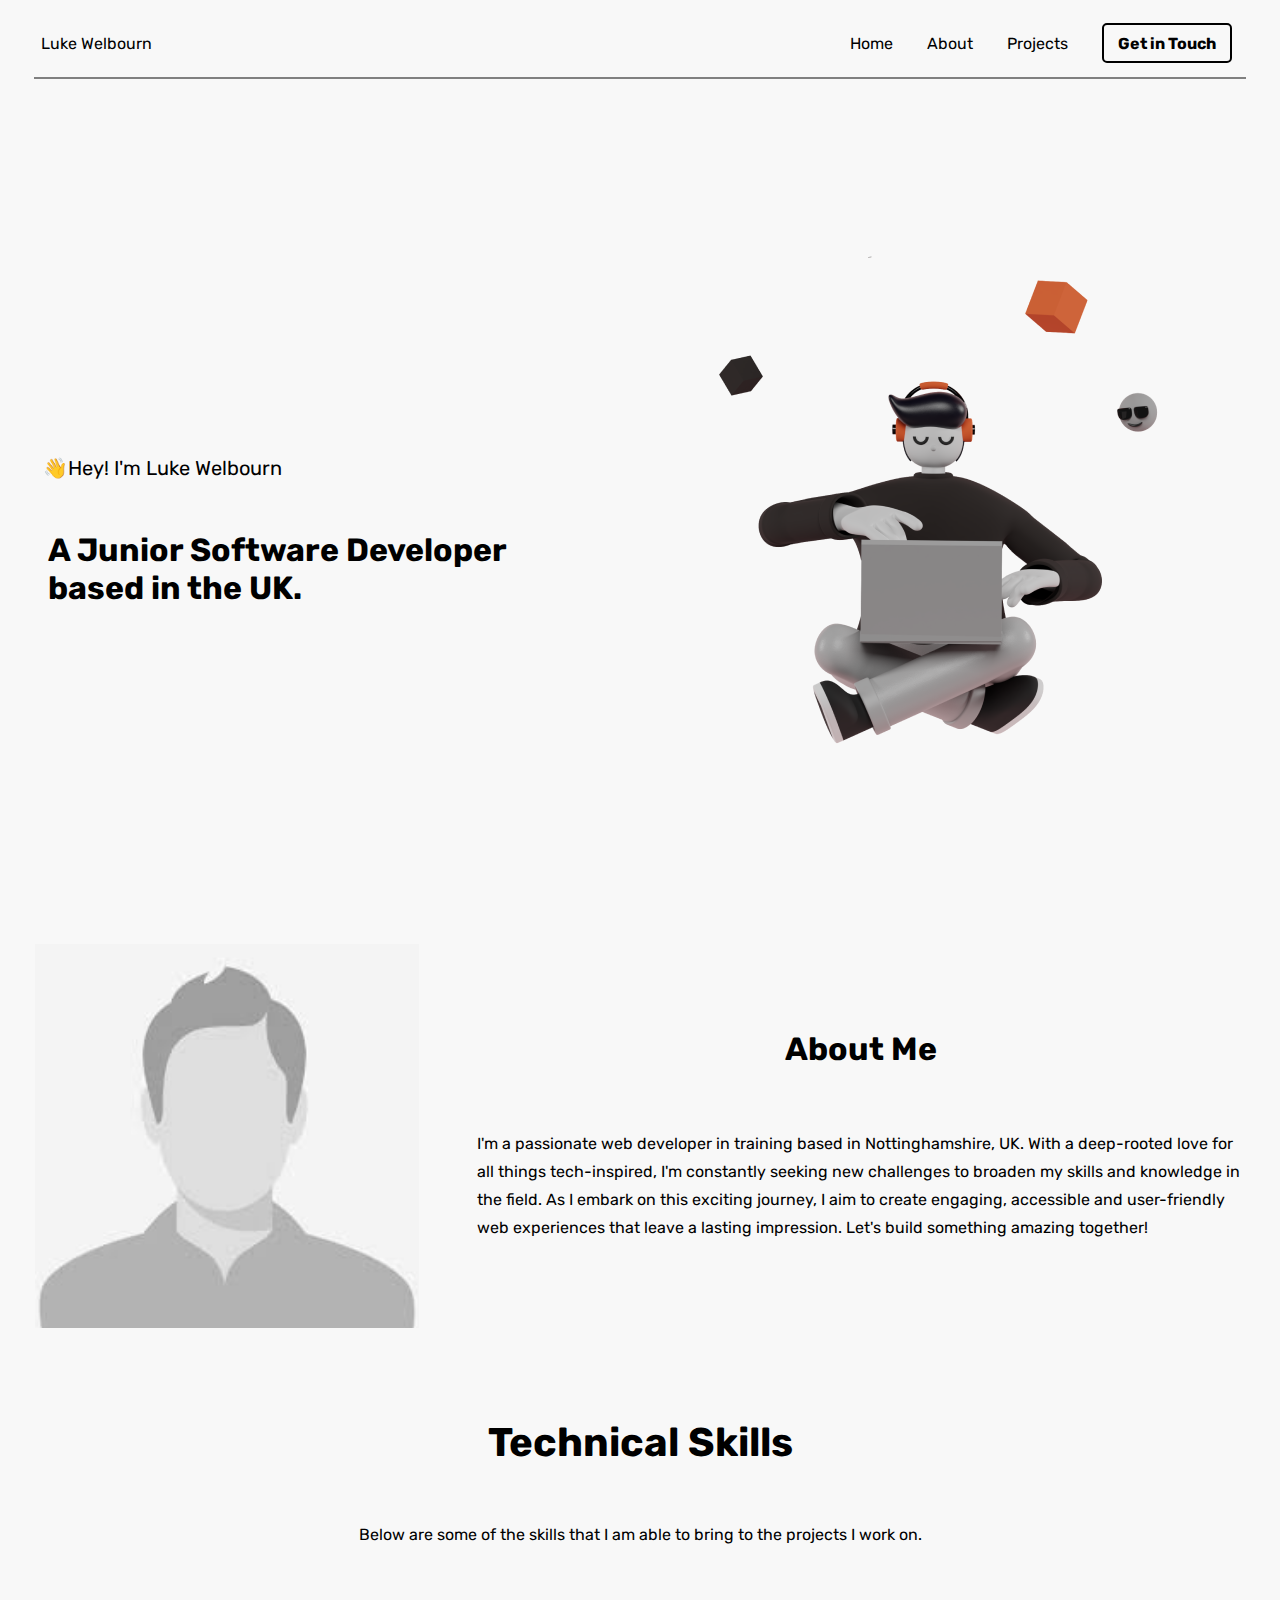
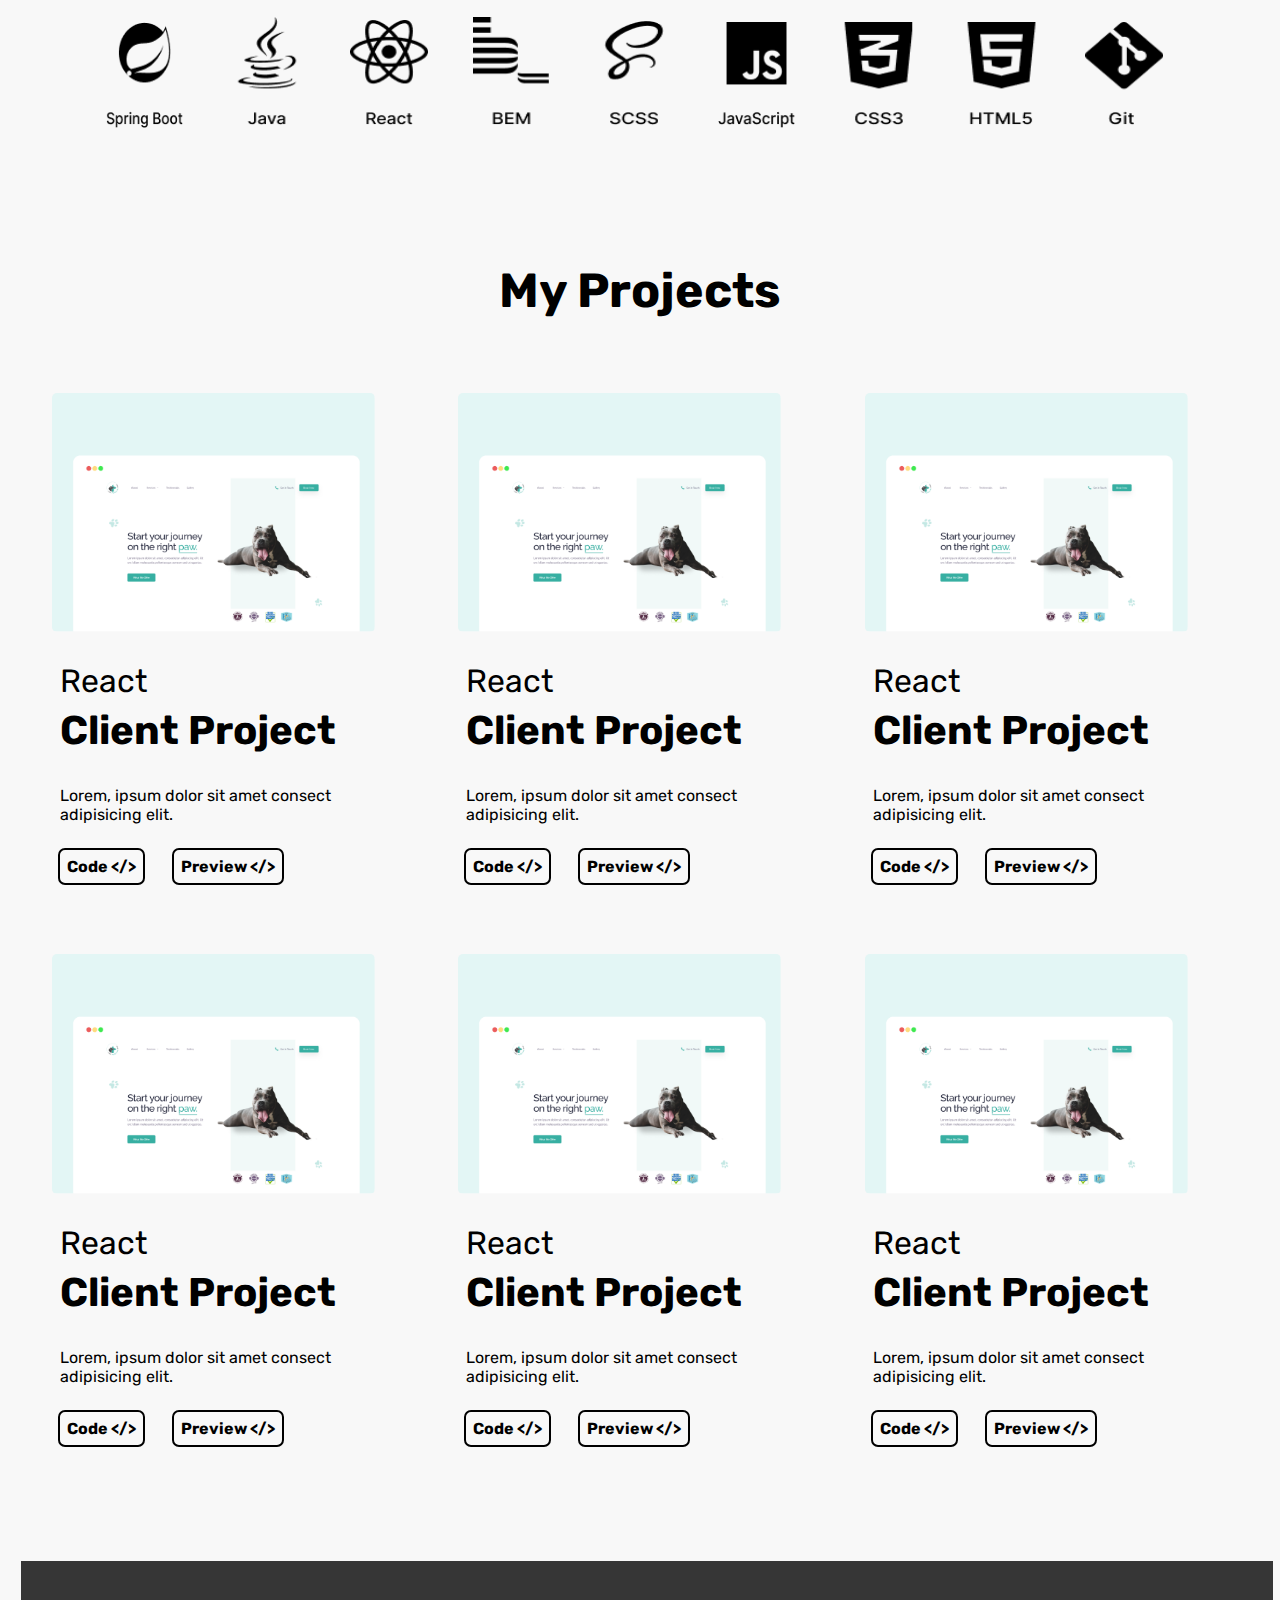
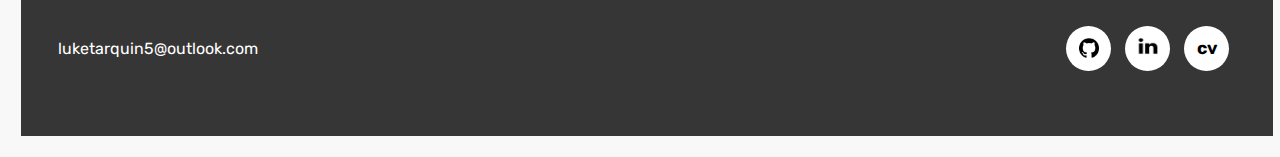
==== index.html @ aa52b71a "moved files" ====
<!DOCTYPE html>
<html lang="en">
  <head>
    <meta charset="UTF-8" />
    <meta name="viewport" content="width=device-width, initial-scale=1.0" />
    <title>Personal-Project-1</title>
    <link rel="stylesheet" href="style.css" />
  </head>

  <body>
    <header>
      <p>Luke Welbourn</p>
      <nav>
        <a href="#">Home</a>
        <a href="#">About</a>
        <a href="#">Projects</a>
        <a href="#" id="nav__getintouch">Get in Touch</a>
      </nav>
    </header>

    <section class="summary">
      <div class="summary__leftSide">
        <div class="summary__mobileHeader">
          <p>&#128075;Hey! I'm Luke Welbourn</p>
          <div class="summary__burgerIcon">
            <img src="./images/burger-icon.png" alt="drop down menu icon" />
          </div>
        </div>
        <h1 class="summary__headline">
          A Junior Software Developer based in the UK.
        </h1>
      </div>
      <div class="desktop-only">
        <img src="./images/esper.png" alt="powerful esper" />
      </div>
    </section>

    <main>
      <section class="aboutMe">
        <div class="aboutMe__imageDiv1">
          <img src="./images/placeholder.jpg" alt="picture of luke welbourn" />
        </div>
        <div class="aboutMe__rightSideDesktop">
          <h2>About Me</h2>
          <div class="aboutMe__imageDiv2">
            <img
              src="./images/placeholder.jpg"
              alt="picture of luke welbourn"
            />
          </div>
          <p>
            I'm a passionate web developer in training based in Nottinghamshire,
            UK. With a deep-rooted love for all things tech-inspired, I'm
            constantly seeking new challenges to broaden my skills and knowledge
            in the field. As I embark on this exciting journey, I aim to create
            engaging, accessible and user-friendly web experiences that leave a
            lasting impression. Let's build something amazing together!
          </p>
        </div>
      </section>

      <section class="technicalSkills">
        <h2>Technical Skills</h2>
        <p>
          Below are some of the skills that I am able to bring to the projects I
          work on.
        </p>
        <div class="technicalSkills__icons">
          <div>
            <img src="./images/Skill=Spring Boot.png" alt="git icon" />
          </div>
          <div><img src="./images/Skill=Java.png" alt="git icon" /></div>
          <div><img src="./images/Skill=React.png" alt="git icon" /></div>
          <div><img src="./images/Skill=BEM.png" alt="git icon" /></div>
          <div><img src="./images/Skill=SCSS.png" alt="git icon" /></div>
          <div>
            <img src="./images/Skill=JavaScript.png" alt="git icon" />
          </div>
          <div><img src="./images/Skill=CSS3.png" alt="git icon" /></div>
          <div><img src="./images/Skill=HTML5.png" alt="git icon" /></div>
          <div><img src="./images/Skill=Git.png" alt="git icon" /></div>
        </div>
      </section>

      <section class="projects">
        <h2 class="projects__header">My Projects</h2>

        <div class="project__holder">
          <div class="project__card">
            <div class="project__image">
              <img src="./images/dog.png" alt="project 1" />
            </div>
            <p class="project__reactHeader">React</p>
            <p class="project__clientHeader">Client Project</p>
            <p>Lorem, ipsum dolor sit amet consect adipisicing elit.</p>
            <div class="project__button">
              <a href="#" class="project__tag">Code &lt;/&gt;</a>
              <a href="#" class="project__tag">Preview &lt;/&gt;</a>
            </div>
          </div>

          <div class="project__card">
            <div class="project__image">
              <img src="./images/dog.png" alt="project 1" />
            </div>
            <p class="project__reactHeader">React</p>
            <p class="project__clientHeader">Client Project</p>
            <p>Lorem, ipsum dolor sit amet consect adipisicing elit.</p>
            <div class="project__button">
              <a href="#" class="project__tag">Code &lt;/&gt;</a>
              <a href="#" class="project__tag">Preview &lt;/&gt;</a>
            </div>
          </div>

          <div class="project__card">
            <div class="project__image">
              <img src="./images/dog.png" alt="project 1" />
            </div>
            <p class="project__reactHeader">React</p>
            <p class="project__clientHeader">Client Project</p>
            <p>Lorem, ipsum dolor sit amet consect adipisicing elit.</p>
            <div class="project__button">
              <a href="#" class="project__tag">Code &lt;/&gt;</a>
              <a href="#" class="project__tag">Preview &lt;/&gt;</a>
            </div>
          </div>

          <div class="project__card">
            <div class="project__image">
              <img src="./images/dog.png" alt="project 1" />
            </div>
            <p class="project__reactHeader">React</p>
            <p class="project__clientHeader">Client Project</p>
            <p>Lorem, ipsum dolor sit amet consect adipisicing elit.</p>
            <div class="project__button">
              <a href="#" class="project__tag">Code &lt;/&gt;</a>
              <a href="#" class="project__tag">Preview &lt;/&gt;</a>
            </div>
          </div>

          <div class="project__card">
            <div class="project__image">
              <img src="./images/dog.png" alt="project 1" />
            </div>
            <p class="project__reactHeader">React</p>
            <p class="project__clientHeader">Client Project</p>
            <p>Lorem, ipsum dolor sit amet consect adipisicing elit.</p>
            <div class="project__button">
              <a href="#" class="project__tag">Code &lt;/&gt;</a>
              <a href="#" class="project__tag">Preview &lt;/&gt;</a>
            </div>
          </div>

          <div class="project__card">
            <div class="project__image">
              <img src="./images/dog.png" alt="project 1" />
            </div>
            <p class="project__reactHeader">React</p>
            <p class="project__clientHeader">Client Project</p>
            <p>Lorem, ipsum dolor sit amet consect adipisicing elit.</p>
            <div class="project__button">
              <a href="#" class="project__tag">Code &lt;/&gt;</a>
              <a href="#" class="project__tag">Preview &lt;/&gt;</a>
            </div>
          </div>
        </div>
      </section>
    </main>

    <footer>
      <div class="footer__links">
        <div class="footer__images" id="footer__github">
          <img src="./images/git hub icon.png" alt="git hub icon" />
        </div>
        <div class="footer__images" id="footer__linkedin">
          <img src="./images/linked in icon.png" alt="linked in icon" />
        </div>
        <p>cv</p>
      </div>

      <p>luketarquin5@outlook.com</p>
    </footer>
  </body>
</html>
---- style.css ----
@import url("https://fonts.googleapis.com/css2?family=Rubik&display=swap");
* {
  margin: 7px;
  padding: 0;
  box-sizing: border-box;
  font-family: "Rubik", sans-serif;
}

header {
  display: none;
}

@media screen and (min-width: 1024px) {
  header {
    display: flex;
    justify-content: space-between;
    align-items: center;
    margin: 20px;
    margin-top: -5px;
    padding-top: 0px;
    border-bottom: 2px solid grey;
  }
}
body {
  display: flex;
  flex-direction: column;
  gap: 50px;
  background-color: rgb(248, 248, 248);
}

.summary {
  margin: 20px;
  padding-top: 20px;
}
.summary .desktop-only {
  display: none;
}
.summary .summary__headline {
  padding-top: 30px;
  font-size: 3em;
}
.summary .summary__mobileHeader {
  display: flex;
  justify-content: space-between;
}
.summary .summary__mobileHeader p {
  display: grid;
  align-items: center;
  margin-left: -5px;
  font-size: 1.25em;
}
.summary .summary__mobileHeader .summary__burgerIcon {
  width: 10vw;
  height: auto;
  display: grid;
  justify-content: center;
  align-items: center;
  margin-top: -5px;
}
.summary .summary__mobileHeader .summary__burgerIcon img {
  width: 10vw;
  height: auto;
}

@media screen and (min-width: 1024px) {
  .summary {
    display: flex;
    height: 684px;
    justify-content: space-evenly;
  }
  .summary .summary__mobileHeader p {
    font-size: 1.25em;
  }
  .summary .summary__mobileHeader img {
    display: none;
  }
  .summary .desktop-only {
    display: flex;
    justify-content: center;
    align-items: center;
  }
  .summary .desktop-only img {
    height: 604px;
    width: auto;
  }
  .summary .summary__leftSide {
    display: flex;
    flex-direction: column;
    justify-content: center;
    height: 100%;
    width: 50wv;
  }
  .summary .summary__leftSide h1 {
    font-size: 2em;
  }
}
@media screen and (min-width: 1024px) {
  nav {
    display: flex;
    align-items: center;
    gap: 20px;
  }
  nav a {
    color: black;
    text-decoration: none;
  }
  nav #nav__getintouch {
    border: 2px solid black;
    border-radius: 5px;
    font-weight: bold;
    height: 40px;
    width: 130px;
    display: flex;
    justify-content: center;
    align-items: center;
  }
}
.aboutMe {
  display: flex;
  flex-direction: column;
  align-items: center;
  margin: 0px;
  padding-bottom: 50px;
}
.aboutMe h2 {
  padding-bottom: 20px;
  text-align: center;
  font-size: 2em;
}
.aboutMe p {
  padding-top: 35px;
  line-height: 1.75;
}
.aboutMe img {
  width: 70vw;
  height: auto;
}
.aboutMe .aboutMe__imageDiv1 {
  display: none;
}
.aboutMe .aboutMe__imageDiv2 {
  display: grid;
  justify-content: center;
  align-items: center;
}

@media screen and (min-width: 1024px) {
  .aboutMe {
    display: flex;
    flex-direction: row;
    gap: 30px;
  }
  .aboutMe .aboutMe__imageDiv2 {
    display: none;
  }
  .aboutMe .aboutMe__imageDiv1 {
    display: grid;
    justify-content: center;
    align-items: center;
  }
  .aboutMe .aboutMe__rightSideDesktop {
    flex: display;
    flex-direction: column;
    align-self: center;
  }
  .aboutMe .aboutMe__rightSideDesktop h2 {
    align-self: flex-start;
  }
  .aboutMe .aboutMe:nth-child(1) {
    order: 1;
  }
  .aboutMe .aboutMe:nth-child(2) {
    order: 2;
  }
  .aboutMe img {
    width: 30vw;
    height: auto;
  }
}
.technicalSkills {
  display: flex;
  flex-direction: column;
  align-items: center;
  margin: 20px;
  padding-bottom: 50px;
  gap: 45px;
}
.technicalSkills .technicalSkills__icons {
  display: grid;
  grid-template-columns: 1fr 1fr 1fr;
  grid-template-rows: 1fr 1fr 1fr;
  gap: 30px;
}
.technicalSkills h2 {
  font-size: 2.5em;
}

@media screen and (min-width: 1024px) {
  .technicalSkills .technicalSkills__icons {
    display: grid;
    grid-template-columns: repeat(9, 1fr);
    grid-template-rows: 1fr;
    gap: 5px;
  }
  .technicalSkills .technicalSkills__icons img {
    height: 75%;
    width: 75%;
  }
}
.projects__header {
  display: grid;
  justify-content: center;
  align-items: center;
  font-size: 3em;
  margin-top: 40px;
  margin-bottom: 70px;
}

.project__holder {
  display: flex;
  flex-direction: column;
  align-items: center;
  justify-content: center;
  margin: 20px;
  gap: 35px;
}
.project__holder .project__card {
  display: flex;
  flex-direction: column;
  width: 80vw;
  height: auto;
}
.project__holder .project__card .project__image {
  margin-left: -10px;
  margin-top: -10px;
}
.project__holder .project__card img {
  width: 100%;
  height: auto;
  border-radius: 5px;
}
.project__holder .project__card p {
  padding: 5px;
  margin-left: 0;
}
.project__holder .project__card .project__tag {
  padding: 7px;
  margin-bottom: 10px;
  margin-left: 20px;
  border: 2px solid black;
  border-radius: 7px;
  display: inline-block;
  text-decoration: none;
  color: black;
  font-weight: bold;
  text-align: center;
}
.project__holder .project__card .project__button {
  display: flex;
  flex-direction: row;
  justify-content: flex-start;
  align-items: center;
  margin-left: -17px;
  margin-bottom: 13px;
  margin-top: 5px;
}
.project__holder .project__card .project__reactHeader {
  font-size: 2em;
}
.project__holder .project__card .project__clientHeader {
  font-weight: bold;
  font-size: 2.5em;
  margin-top: -10px;
  margin-bottom: 15px;
}

@media screen and (min-width: 1024px) {
  .projects h2 {
    display: flex;
    justify-content: center;
    align-items: center;
  }
  .projects .project__holder {
    display: grid;
    grid-template-columns: 1fr 1fr 1fr;
    grid-template-rows: 1fr 1fr;
  }
  .projects .project__holder .project__card {
    width: 25vw;
    height: auto;
  }
  .projects .project__holder .project__button {
    display: flex;
    flex-direction: row;
  }
}
footer {
  background-color: rgb(54, 54, 54);
  color: rgb(255, 255, 255);
  display: flex;
  justify-content: center;
  flex-direction: column;
  align-items: center;
  height: 175px;
  width: 100%;
}
footer .footer__links {
  width: 100%;
  display: flex;
  justify-content: center;
  align-items: center;
}
footer .footer__links .footer__images {
  height: 45px;
  width: 45px;
  background-color: white;
  display: grid;
  justify-content: center;
  align-items: center;
  border-radius: 30px;
}
footer .footer__links .footer__images img {
  height: 30px;
  width: 30px;
  background-color: white;
  display: grid;
}
footer .footer__links p {
  height: 45px;
  width: 45px;
  background-color: white;
  color: black;
  display: grid;
  justify-content: center;
  align-items: center;
  border-radius: 30px;
  font-weight: bold;
  font-size: 1.1em;
}
footer #footer__github img {
  height: 20px;
  width: 20px;
}
footer #footer__linkedin img {
  padding-bottom: 4px;
}

@media screen and (min-width: 1024px) {
  footer {
    display: flex;
    flex-direction: row-reverse;
    justify-content: space-between;
    align-items: center;
    padding: 30px;
  }
  footer .footer__links {
    display: flex;
    justify-content: flex-end;
  }
}/*# sourceMappingURL=style.css.map */
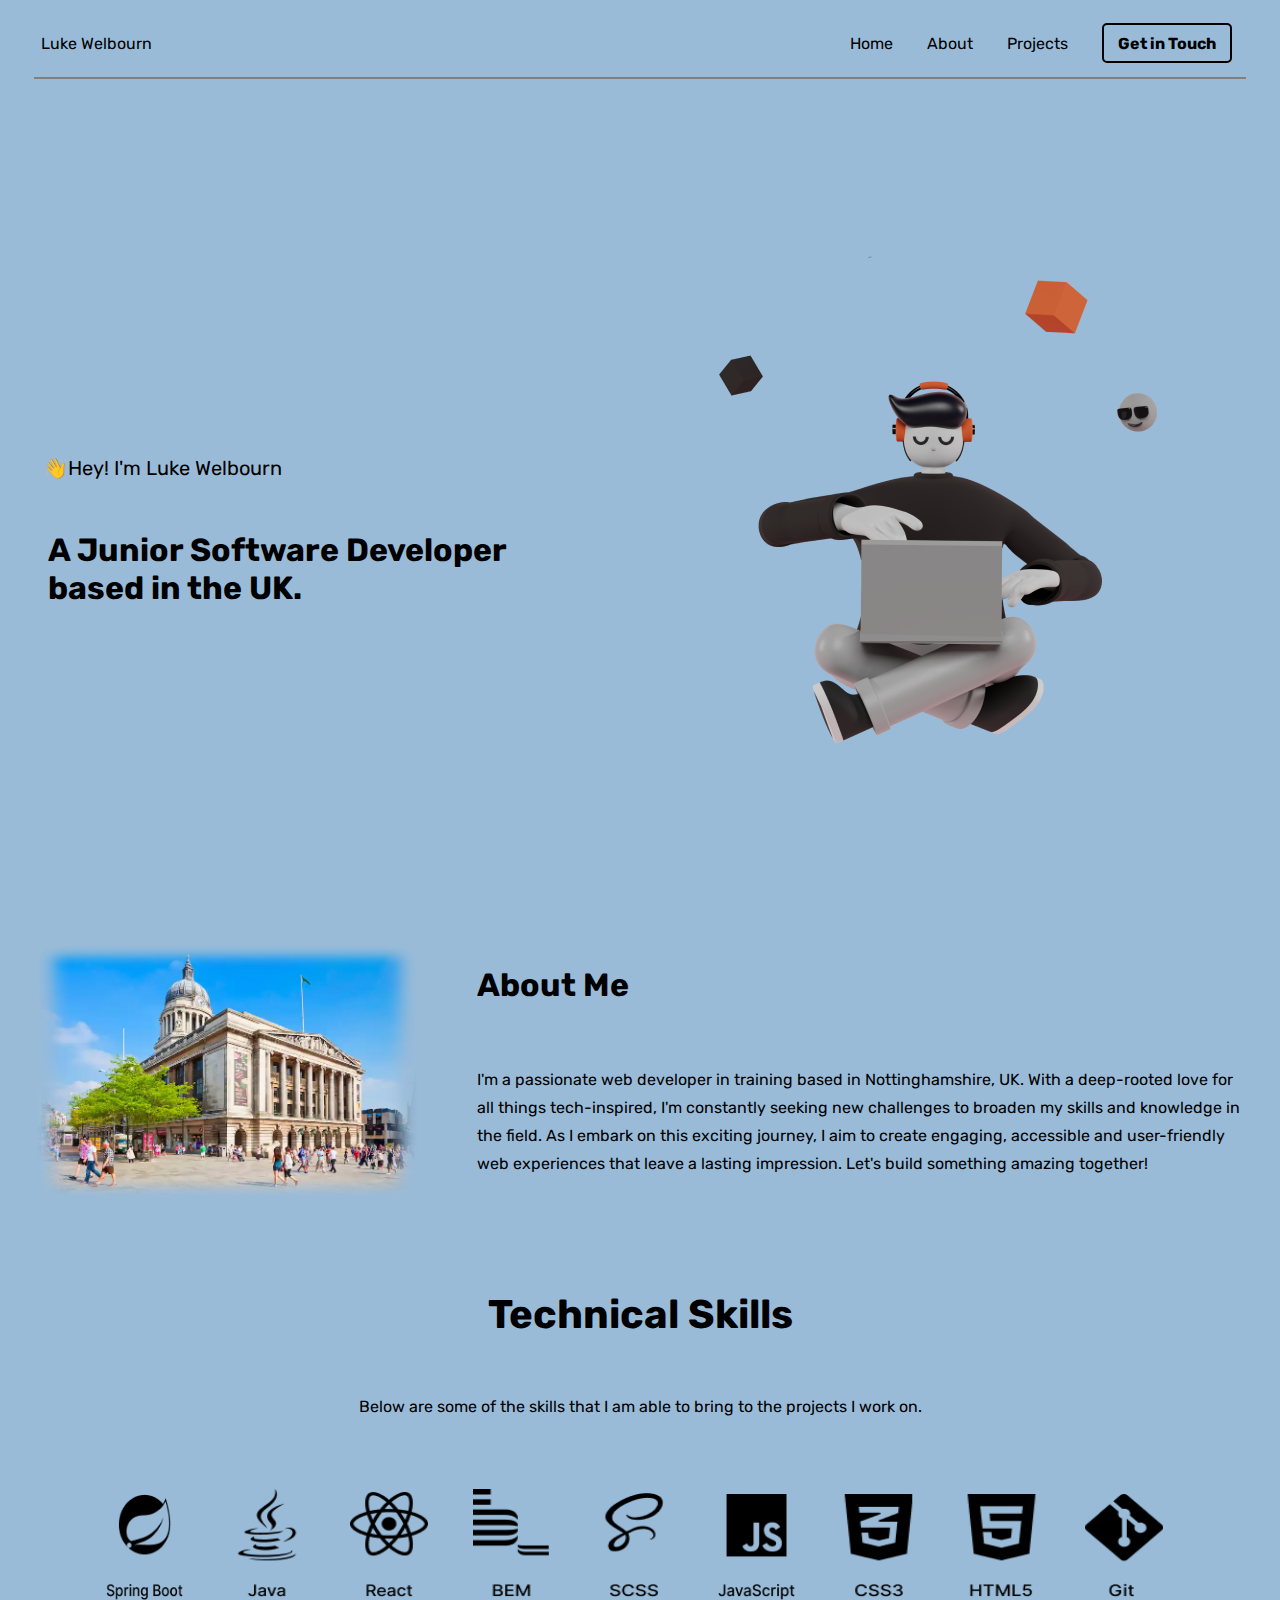
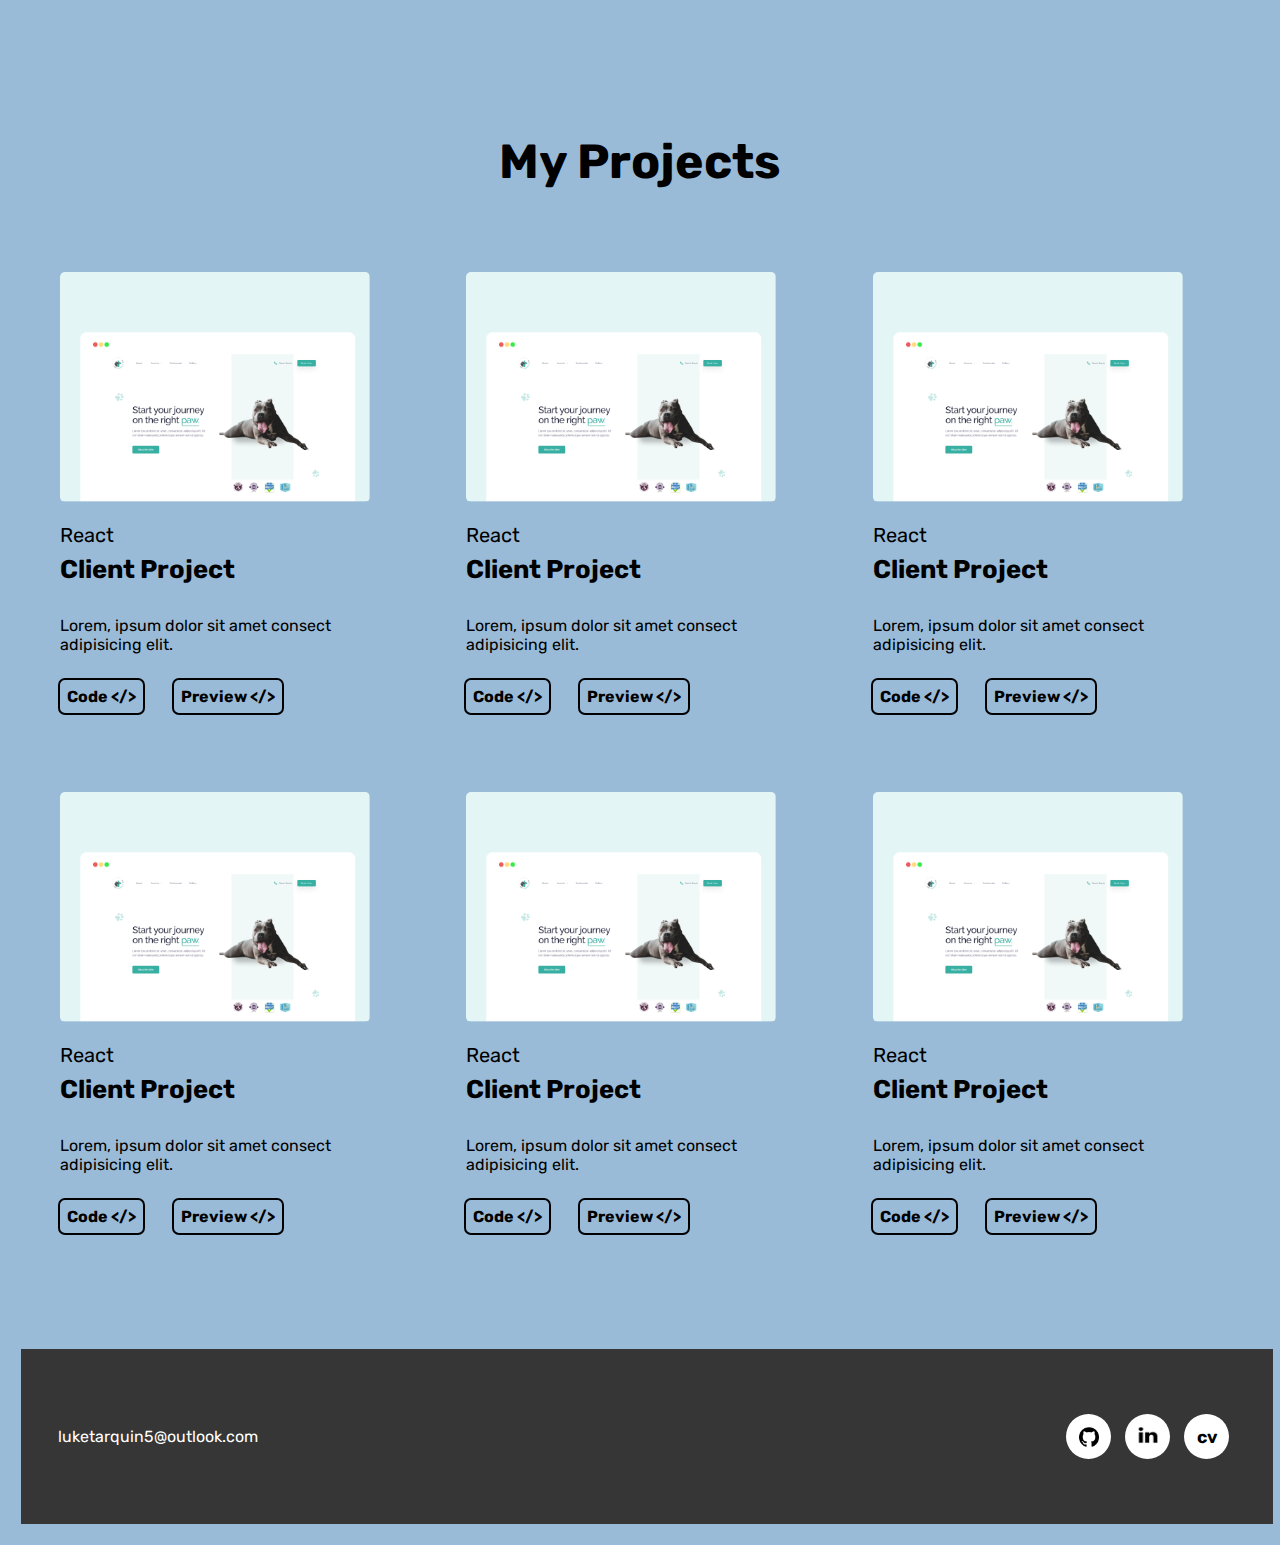
==== commit 7aa9b46d: "altered scss and src for about me picture." ====
--- a/index.html
+++ b/index.html
@@ -38,13 +38,13 @@
     <main>
       <section class="aboutMe">
         <div class="aboutMe__imageDiv1">
-          <img src="./images/placeholder.jpg" alt="picture of luke welbourn" />
+          <img src="./images/nottingham2.jpg" alt="picture of luke welbourn" />
         </div>
         <div class="aboutMe__rightSideDesktop">
           <h2>About Me</h2>
           <div class="aboutMe__imageDiv2">
             <img
-              src="./images/placeholder.jpg"
+              src="./images/nottingham2.jpg"
               alt="picture of luke welbourn"
             />
           </div>
--- a/style.css
+++ b/style.css
@@ -25,7 +25,7 @@
   display: flex;
   flex-direction: column;
   gap: 50px;
-  background-color: rgb(248, 248, 248);
+  background-color: #99bbd8;
 }
 
 .summary {
@@ -70,6 +70,7 @@
   }
   .summary .summary__mobileHeader p {
     font-size: 1.25em;
+    width: 100%;
   }
   .summary .summary__mobileHeader img {
     display: none;
@@ -133,7 +134,8 @@
 }
 .aboutMe img {
   width: 70vw;
-  height: auto;
+  width: 100%;
+  height: 100%;
 }
 .aboutMe .aboutMe__imageDiv1 {
   display: none;
@@ -164,7 +166,8 @@
     align-self: center;
   }
   .aboutMe .aboutMe__rightSideDesktop h2 {
-    align-self: flex-start;
+    display: flex;
+    justify-content: flex-start;
   }
   .aboutMe .aboutMe:nth-child(1) {
     order: 1;
@@ -229,10 +232,6 @@
   flex-direction: column;
   width: 80vw;
   height: auto;
-}
-.project__holder .project__card .project__image {
-  margin-left: -10px;
-  margin-top: -10px;
 }
 .project__holder .project__card img {
   width: 100%;
@@ -289,9 +288,21 @@
     width: 25vw;
     height: auto;
   }
+  .projects .project__holder .project__card .project__image {
+    margin: 5px;
+  }
+  .projects .project__holder .project__card .project__image img {
+    margin: 0px;
+  }
   .projects .project__holder .project__button {
     display: flex;
     flex-direction: row;
+  }
+  .projects .project__holder .project__reactHeader {
+    font-size: 1.25em;
+  }
+  .projects .project__holder .project__clientHeader {
+    font-size: 1.6em;
   }
 }
 footer {
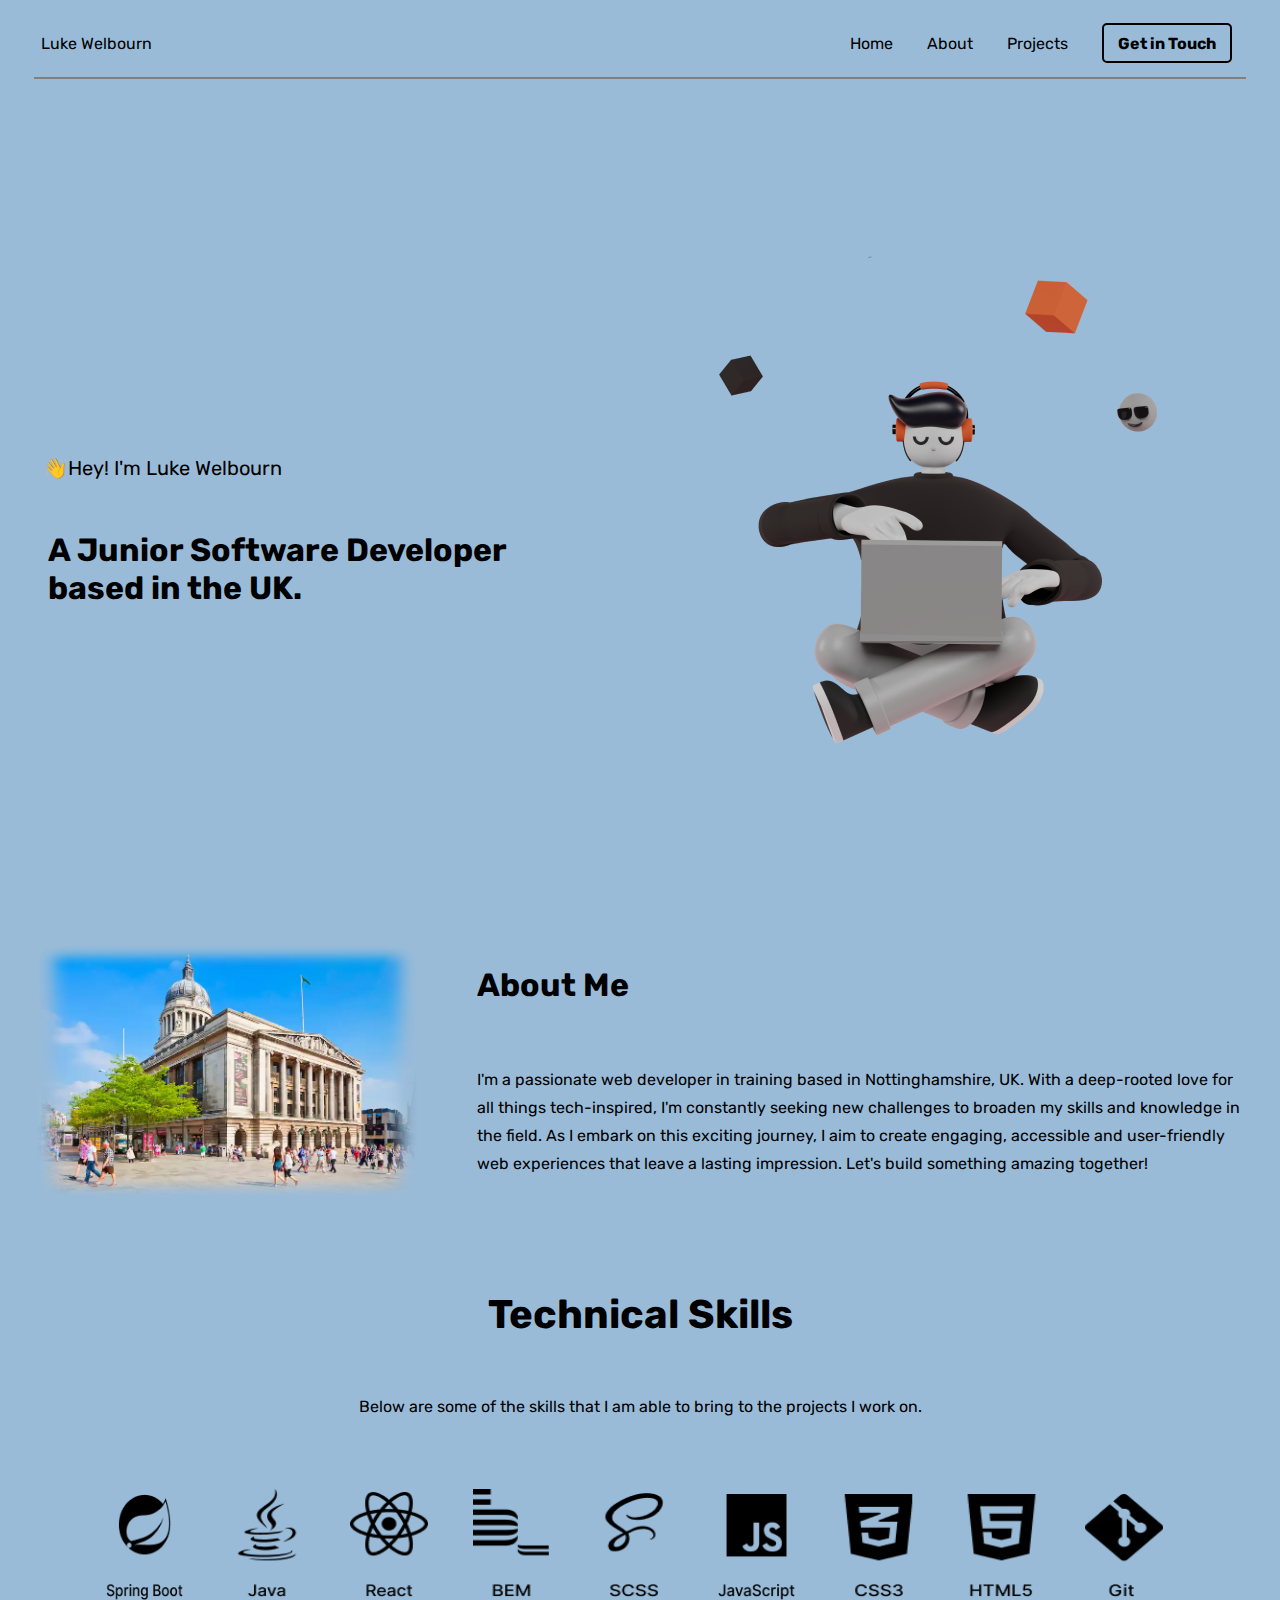
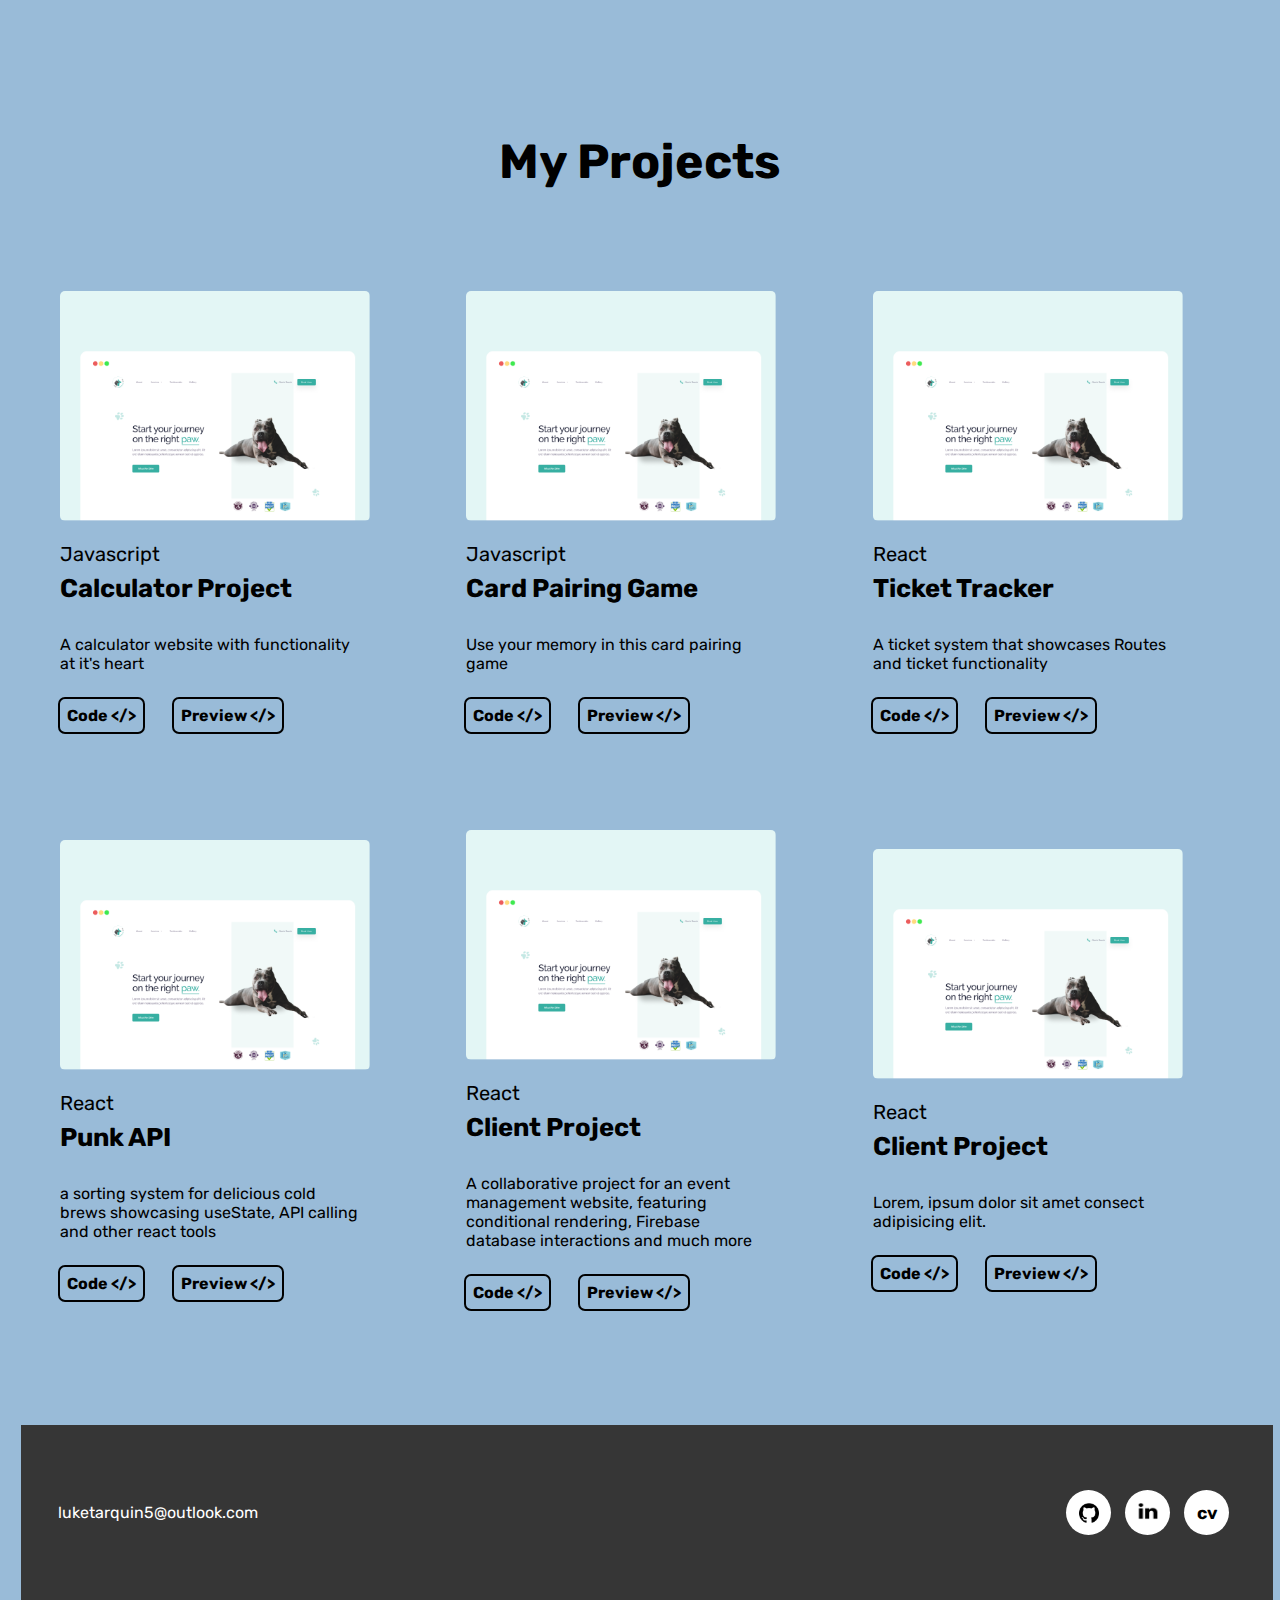
==== commit 179ac09a: "added desciptions for projects." ====
--- a/index.html
+++ b/index.html
@@ -90,9 +90,77 @@
             <div class="project__image">
               <img src="./images/dog.png" alt="project 1" />
             </div>
-            <p class="project__reactHeader">React</p>
-            <p class="project__clientHeader">Client Project</p>
-            <p>Lorem, ipsum dolor sit amet consect adipisicing elit.</p>
+            <p class="project__reactHeader">Javascript</p>
+            <p class="project__clientHeader">Calculator Project</p>
+            <p>A calculator website with functionality at it's heart</p>
+            <div class="project__button">
+              <a
+                href="https://github.com/luke-welbourn/calculator-project"
+                class="project__tag"
+                >Code &lt;/&gt;</a
+              >
+              <a
+                href="https://luke-welbourn.github.io/calculator-project/"
+                class="project__tag"
+                >Preview &lt;/&gt;</a
+              >
+            </div>
+          </div>
+
+          <div class="project__card">
+            <div class="project__image">
+              <img src="./images/dog.png" alt="project 1" />
+            </div>
+            <p class="project__reactHeader">Javascript</p>
+            <p class="project__clientHeader">Card Pairing Game</p>
+            <p>Use your memory in this card pairing game</p>
+            <div class="project__button">
+              <a
+                href="https://github.com/luke-welbourn/javascript-game"
+                class="project__tag"
+                >Code &lt;/&gt;</a
+              >
+              <a
+                href="https://luke-welbourn.github.io/javascript-game/"
+                class="project__tag"
+                >Preview &lt;/&gt;</a
+              >
+            </div>
+          </div>
+
+          <div class="project__card">
+            <div class="project__image">
+              <img src="./images/dog.png" alt="project 1" />
+            </div>
+            <p class="project__reactHeader">React</p>
+            <p class="project__clientHeader">Ticket Tracker</p>
+            <p>
+              A ticket system that showcases Routes and ticket functionality
+            </p>
+            <div class="project__button">
+              <a
+                href="https://github.com/luke-welbourn/ticket-tracker"
+                class="project__tag"
+                >Code &lt;/&gt;</a
+              >
+              <a
+                href="https://luke-welbourn.github.io/ticket-tracker/"
+                class="project__tag"
+                >Preview &lt;/&gt;</a
+              >
+            </div>
+          </div>
+
+          <div class="project__card">
+            <div class="project__image">
+              <img src="./images/dog.png" alt="project 1" />
+            </div>
+            <p class="project__reactHeader">React</p>
+            <p class="project__clientHeader">Punk API</p>
+            <p>
+              a sorting system for delicious cold brews showcasing useState, API
+              calling and other react tools
+            </p>
             <div class="project__button">
               <a href="#" class="project__tag">Code &lt;/&gt;</a>
               <a href="#" class="project__tag">Preview &lt;/&gt;</a>
@@ -105,49 +173,22 @@
             </div>
             <p class="project__reactHeader">React</p>
             <p class="project__clientHeader">Client Project</p>
-            <p>Lorem, ipsum dolor sit amet consect adipisicing elit.</p>
-            <div class="project__button">
-              <a href="#" class="project__tag">Code &lt;/&gt;</a>
-              <a href="#" class="project__tag">Preview &lt;/&gt;</a>
-            </div>
-          </div>
-
-          <div class="project__card">
-            <div class="project__image">
-              <img src="./images/dog.png" alt="project 1" />
-            </div>
-            <p class="project__reactHeader">React</p>
-            <p class="project__clientHeader">Client Project</p>
-            <p>Lorem, ipsum dolor sit amet consect adipisicing elit.</p>
-            <div class="project__button">
-              <a href="#" class="project__tag">Code &lt;/&gt;</a>
-              <a href="#" class="project__tag">Preview &lt;/&gt;</a>
-            </div>
-          </div>
-
-          <div class="project__card">
-            <div class="project__image">
-              <img src="./images/dog.png" alt="project 1" />
-            </div>
-            <p class="project__reactHeader">React</p>
-            <p class="project__clientHeader">Client Project</p>
-            <p>Lorem, ipsum dolor sit amet consect adipisicing elit.</p>
-            <div class="project__button">
-              <a href="#" class="project__tag">Code &lt;/&gt;</a>
-              <a href="#" class="project__tag">Preview &lt;/&gt;</a>
-            </div>
-          </div>
-
-          <div class="project__card">
-            <div class="project__image">
-              <img src="./images/dog.png" alt="project 1" />
-            </div>
-            <p class="project__reactHeader">React</p>
-            <p class="project__clientHeader">Client Project</p>
-            <p>Lorem, ipsum dolor sit amet consect adipisicing elit.</p>
-            <div class="project__button">
-              <a href="#" class="project__tag">Code &lt;/&gt;</a>
-              <a href="#" class="project__tag">Preview &lt;/&gt;</a>
+            <p>
+              A collaborative project for an event management website, featuring
+              conditional rendering, Firebase database interactions and much
+              more
+            </p>
+            <div class="project__button">
+              <a
+                href="https://luke-welbourn.github.io/punk-api/"
+                class="project__tag"
+                >Code &lt;/&gt;</a
+              >
+              <a
+                href="https://github.com/luke-welbourn/punk-api"
+                class="project__tag"
+                >Preview &lt;/&gt;</a
+              >
             </div>
           </div>
 
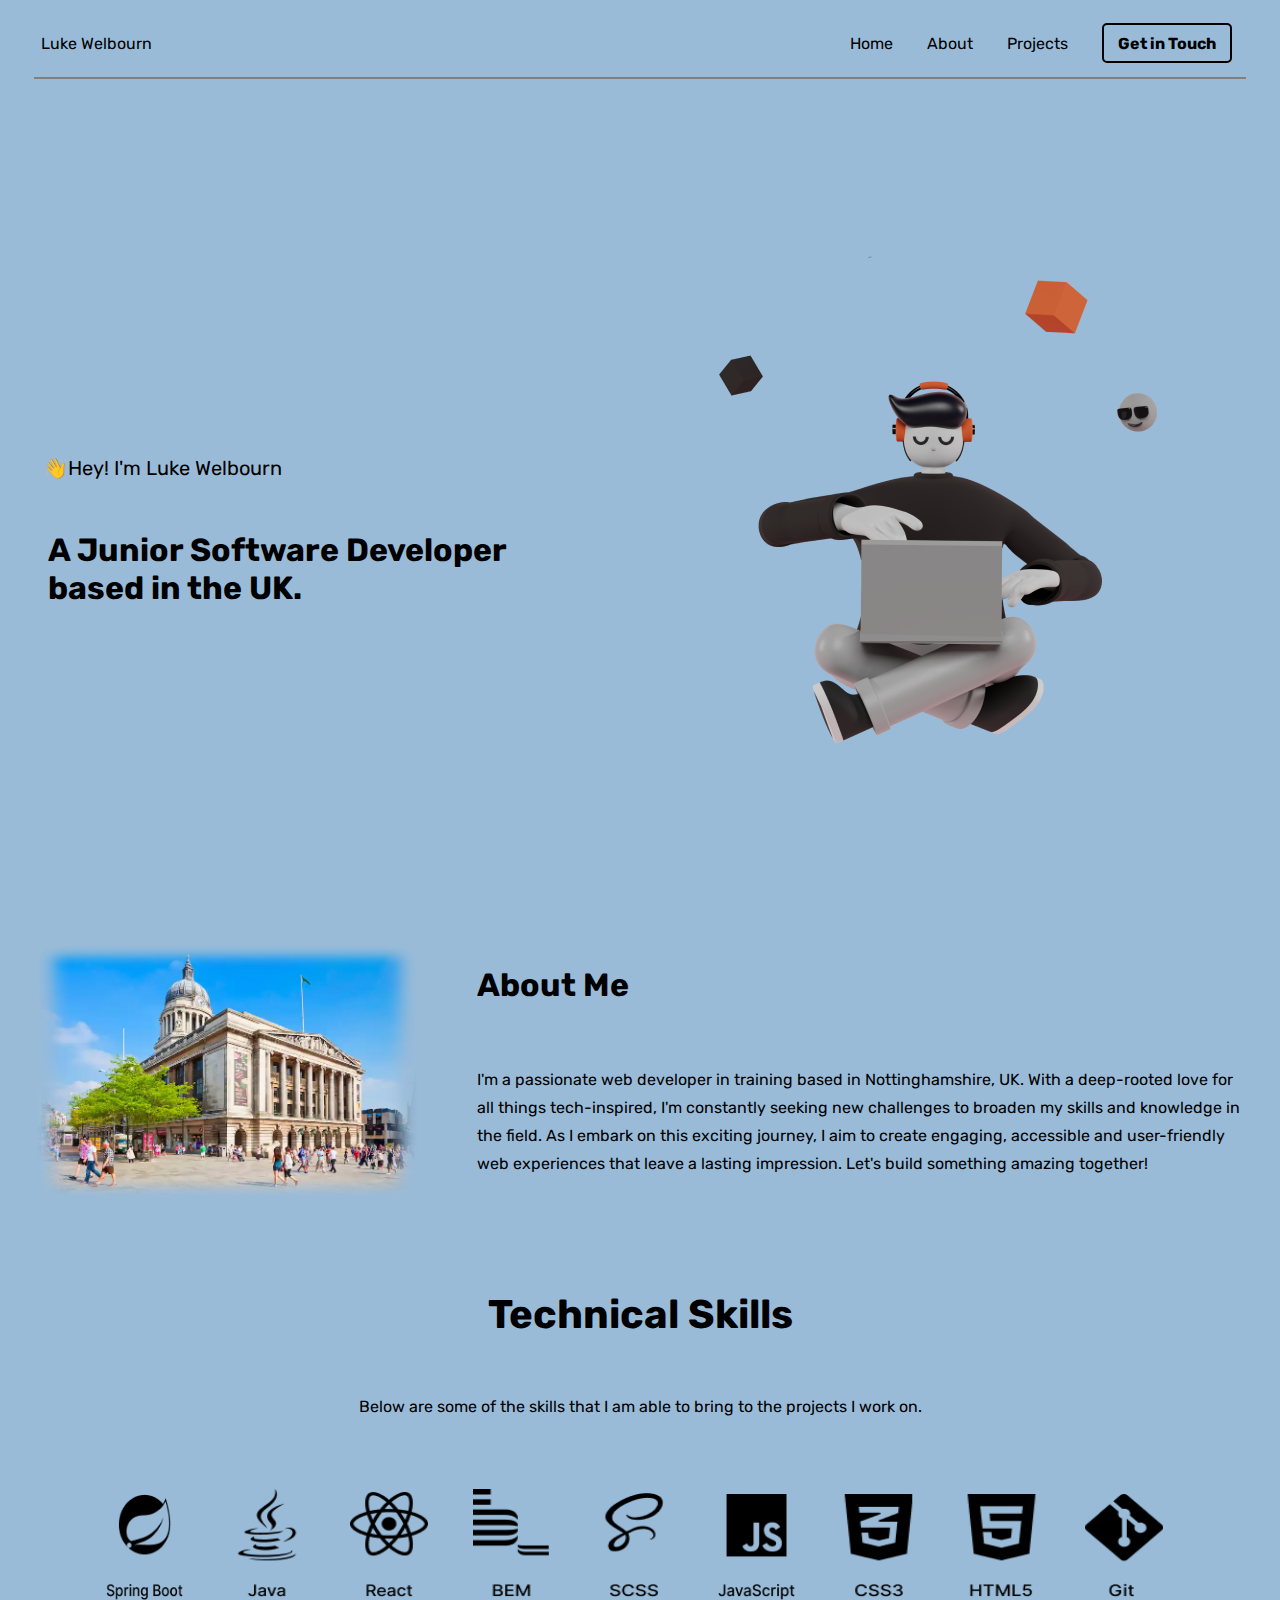
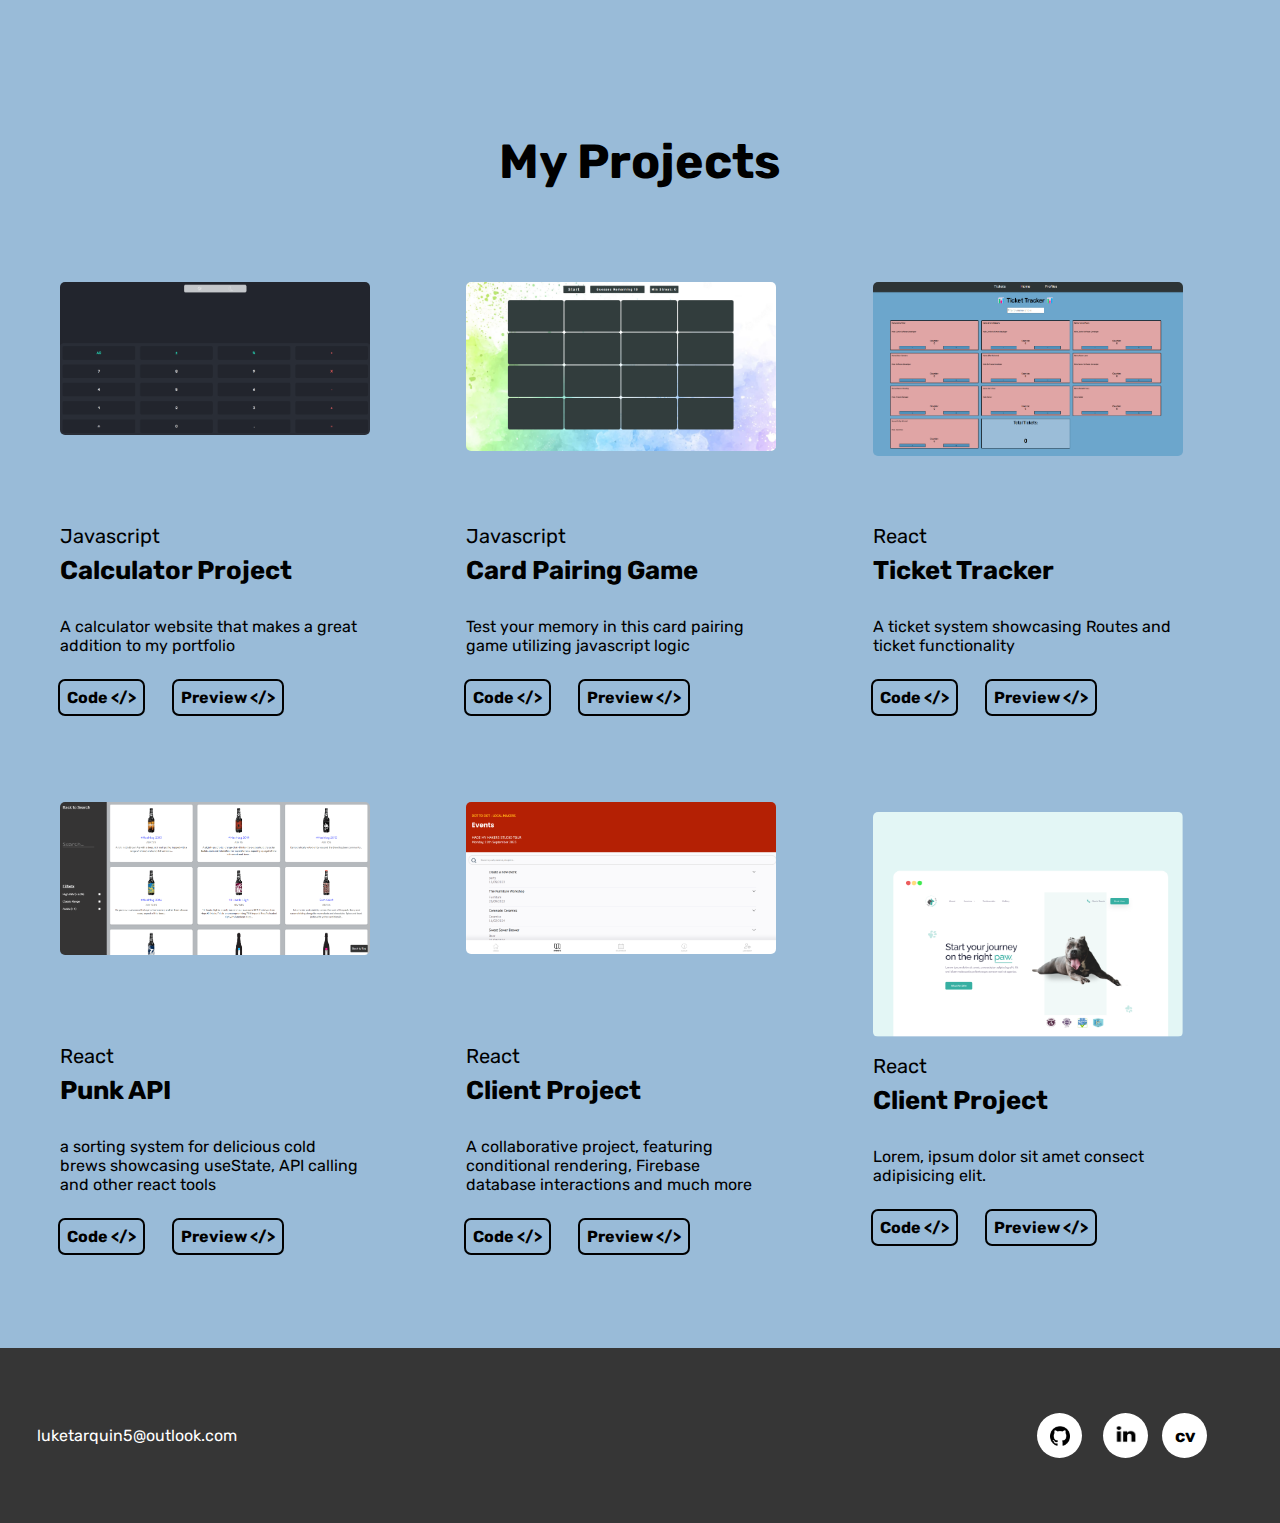
==== commit b67fb57e: "added project images, adjusted scss to display project cards in ordered lines." ====
--- a/index.html
+++ b/index.html
@@ -12,9 +12,9 @@
       <p>Luke Welbourn</p>
       <nav>
         <a href="#">Home</a>
-        <a href="#">About</a>
-        <a href="#">Projects</a>
-        <a href="#" id="nav__getintouch">Get in Touch</a>
+        <a href="#aboutMe">About</a>
+        <a href="#projects">Projects</a>
+        <a href="https://github.com/luke-welbourn" target="_blank" id="nav__getintouch">Get in Touch</a>
       </nav>
     </header>
 
@@ -22,9 +22,10 @@
       <div class="summary__leftSide">
         <div class="summary__mobileHeader">
           <p>&#128075;Hey! I'm Luke Welbourn</p>
-          <div class="summary__burgerIcon">
+          <!-- <div class="summary__burgerIcon">
             <img src="./images/burger-icon.png" alt="drop down menu icon" />
-          </div>
+          </div> -->
+          <!-- This burger icon functionality is currently in development -->
         </div>
         <h1 class="summary__headline">
           A Junior Software Developer based in the UK.
@@ -36,7 +37,7 @@
     </section>
 
     <main>
-      <section class="aboutMe">
+      <section class="aboutMe" id = aboutMe>
         <div class="aboutMe__imageDiv1">
           <img src="./images/nottingham2.jpg" alt="picture of luke welbourn" />
         </div>
@@ -82,78 +83,84 @@
         </div>
       </section>
 
-      <section class="projects">
+      <section class="projects" id = "projects">
         <h2 class="projects__header">My Projects</h2>
 
         <div class="project__holder">
           <div class="project__card">
             <div class="project__image">
-              <img src="./images/dog.png" alt="project 1" />
+              <img src="./images/calculator.png" alt="project 1" />
             </div>
             <p class="project__reactHeader">Javascript</p>
             <p class="project__clientHeader">Calculator Project</p>
-            <p>A calculator website with functionality at it's heart</p>
+            <p>A calculator website that makes a great addition to my portfolio</p>
             <div class="project__button">
               <a
                 href="https://github.com/luke-welbourn/calculator-project"
                 class="project__tag"
+                target="_blank" 
                 >Code &lt;/&gt;</a
               >
               <a
                 href="https://luke-welbourn.github.io/calculator-project/"
                 class="project__tag"
-                >Preview &lt;/&gt;</a
-              >
-            </div>
-          </div>
-
-          <div class="project__card">
-            <div class="project__image">
-              <img src="./images/dog.png" alt="project 1" />
+                target="_blank" 
+                >Preview &lt;/&gt;</a
+              >
+            </div>
+          </div>
+
+          <div class="project__card">
+            <div class="project__image">
+              <img src="./images/pair2.png" alt="project 1" />
             </div>
             <p class="project__reactHeader">Javascript</p>
             <p class="project__clientHeader">Card Pairing Game</p>
-            <p>Use your memory in this card pairing game</p>
+            <p>Test your memory in this card pairing game utilizing javascript logic</p>
             <div class="project__button">
               <a
                 href="https://github.com/luke-welbourn/javascript-game"
                 class="project__tag"
+                target="_blank" 
                 >Code &lt;/&gt;</a
               >
               <a
                 href="https://luke-welbourn.github.io/javascript-game/"
                 class="project__tag"
-                >Preview &lt;/&gt;</a
-              >
-            </div>
-          </div>
-
-          <div class="project__card">
-            <div class="project__image">
-              <img src="./images/dog.png" alt="project 1" />
+                target="_blank" 
+                >Preview &lt;/&gt;</a
+              >
+            </div>
+          </div>
+
+          <div class="project__card">
+            <div class="project__image">
+              <img src="./images/ticket.png" alt="project 1" />
             </div>
             <p class="project__reactHeader">React</p>
             <p class="project__clientHeader">Ticket Tracker</p>
             <p>
-              A ticket system that showcases Routes and ticket functionality
+              A ticket system showcasing Routes and ticket functionality
             </p>
             <div class="project__button">
               <a
                 href="https://github.com/luke-welbourn/ticket-tracker"
                 class="project__tag"
+                target="_blank" 
                 >Code &lt;/&gt;</a
               >
               <a
                 href="https://luke-welbourn.github.io/ticket-tracker/"
                 class="project__tag"
-                >Preview &lt;/&gt;</a
-              >
-            </div>
-          </div>
-
-          <div class="project__card">
-            <div class="project__image">
-              <img src="./images/dog.png" alt="project 1" />
+                target="_blank" 
+                >Preview &lt;/&gt;</a
+              >
+            </div>
+          </div>
+
+          <div class="project__card">
+            <div class="project__image">
+              <img src="./images/punk.png" alt="project 1" />
             </div>
             <p class="project__reactHeader">React</p>
             <p class="project__clientHeader">Punk API</p>
@@ -162,19 +169,19 @@
               calling and other react tools
             </p>
             <div class="project__button">
-              <a href="#" class="project__tag">Code &lt;/&gt;</a>
-              <a href="#" class="project__tag">Preview &lt;/&gt;</a>
-            </div>
-          </div>
-
-          <div class="project__card">
-            <div class="project__image">
-              <img src="./images/dog.png" alt="project 1" />
+              <a href="#" class="project__tag" target="_blank" >Code &lt;/&gt;</a>
+              <a href="#" class="project__tag" target="_blank" >Preview &lt;/&gt;</a>
+            </div>
+          </div>
+
+          <div class="project__card">
+            <div class="project__image">
+              <img src="./images/client.png" alt="project 1" />
             </div>
             <p class="project__reactHeader">React</p>
             <p class="project__clientHeader">Client Project</p>
             <p>
-              A collaborative project for an event management website, featuring
+              A collaborative project, featuring
               conditional rendering, Firebase database interactions and much
               more
             </p>
@@ -182,11 +189,13 @@
               <a
                 href="https://luke-welbourn.github.io/punk-api/"
                 class="project__tag"
+                target="_blank" 
                 >Code &lt;/&gt;</a
               >
               <a
                 href="https://github.com/luke-welbourn/punk-api"
                 class="project__tag"
+                target="_blank" 
                 >Preview &lt;/&gt;</a
               >
             </div>
@@ -209,17 +218,18 @@
     </main>
 
     <footer>
-      <div class="footer__links">
+      <a href="https://github.com/luke-welbourn" target="_blank">      <div class="footer__links">
         <div class="footer__images" id="footer__github">
           <img src="./images/git hub icon.png" alt="git hub icon" />
-        </div>
+        </div></a>
+
         <div class="footer__images" id="footer__linkedin">
           <img src="./images/linked in icon.png" alt="linked in icon" />
         </div>
         <p>cv</p>
       </div>
 
-      <p>luketarquin5@outlook.com</p>
+      <p id = "footer__email">luketarquin5@outlook.com</p>
     </footer>
   </body>
 </html>
--- a/style.css
+++ b/style.css
@@ -233,10 +233,15 @@
   width: 80vw;
   height: auto;
 }
-.project__holder .project__card img {
+.project__holder .project__card .project__image {
+  height: 25vh;
+}
+.project__holder .project__card .project__image img {
   width: 100%;
   height: auto;
+  max-height: 50vh;
   border-radius: 5px;
+  max-height: 25vh;
 }
 .project__holder .project__card p {
   padding: 5px;
@@ -313,13 +318,15 @@
   flex-direction: column;
   align-items: center;
   height: 175px;
-  width: 100%;
+  width: 100vw;
+  margin: -14px;
 }
 footer .footer__links {
   width: 100%;
   display: flex;
   justify-content: center;
   align-items: center;
+  padding-right: 15px;
 }
 footer .footer__links .footer__images {
   height: 45px;
@@ -355,6 +362,9 @@
 footer #footer__linkedin img {
   padding-bottom: 4px;
 }
+footer #footer__email {
+  padding-right: 10px;
+}
 
 @media screen and (min-width: 1024px) {
   footer {
